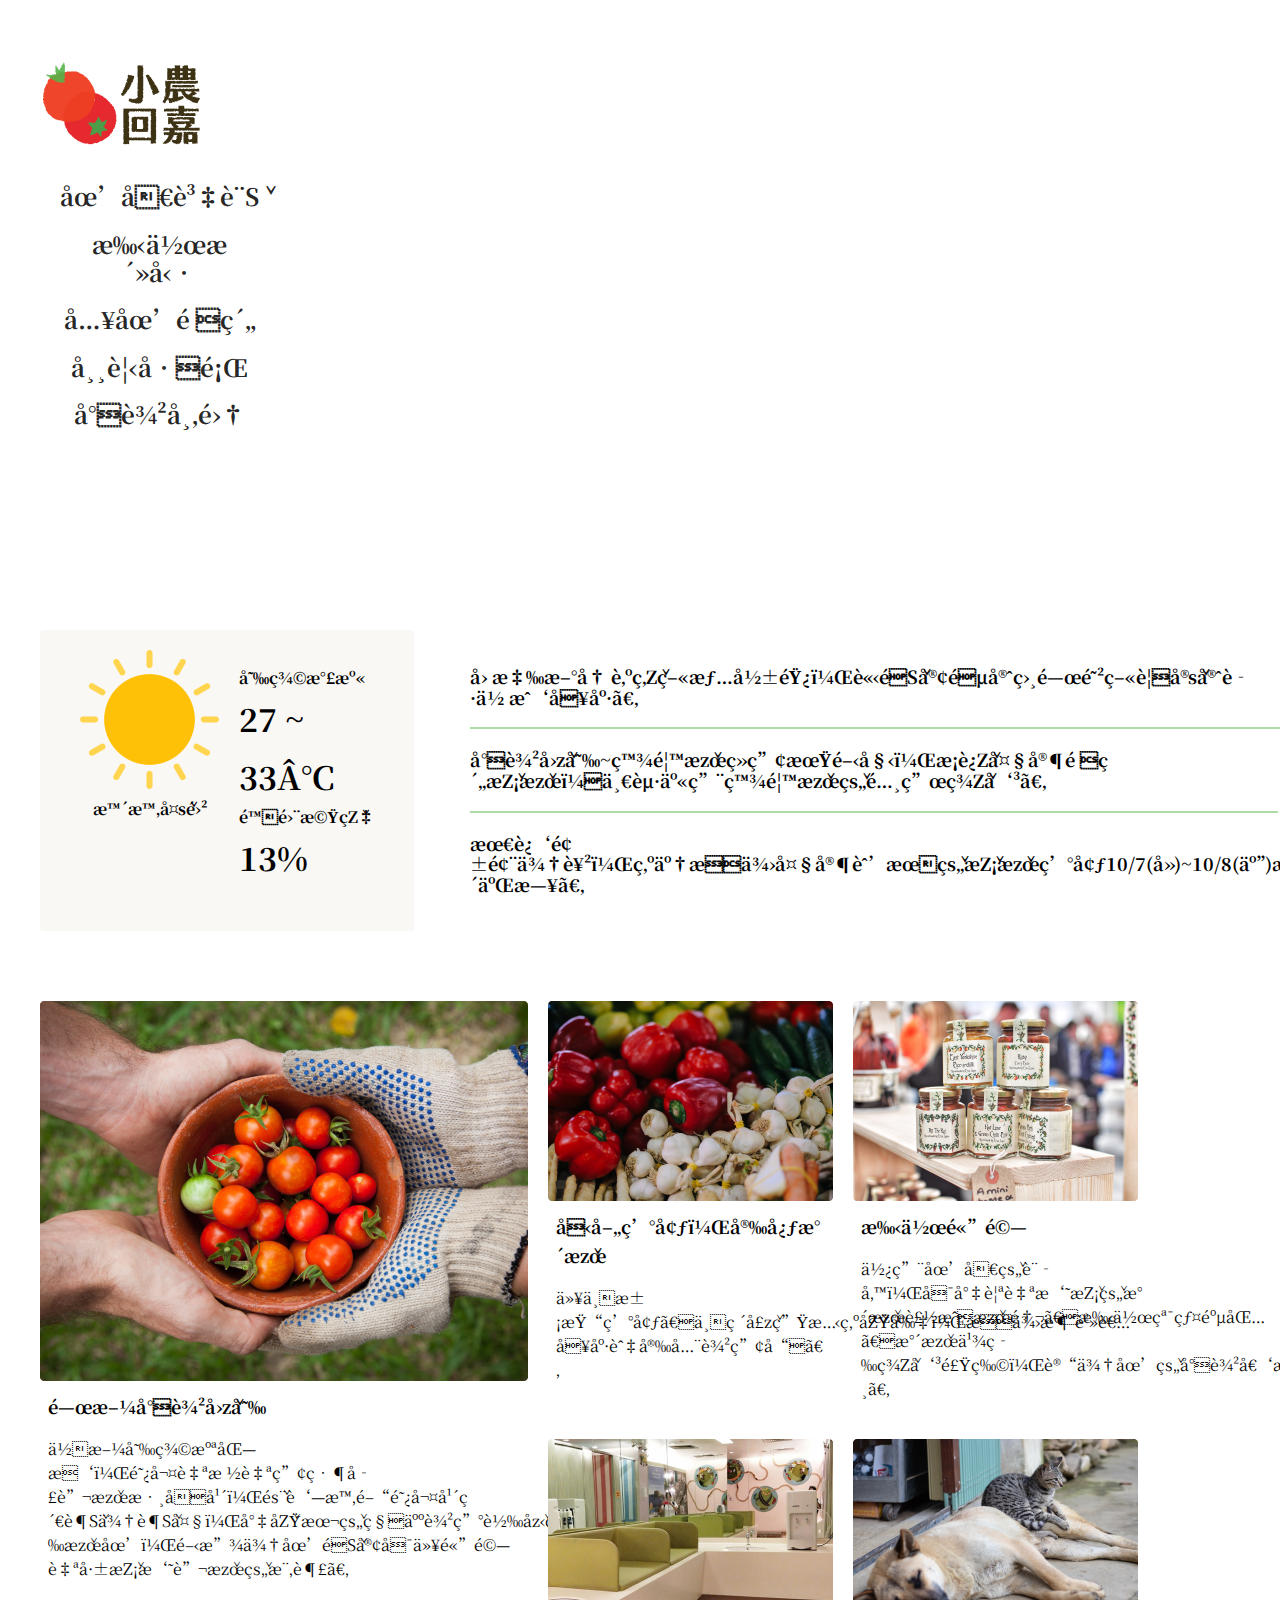
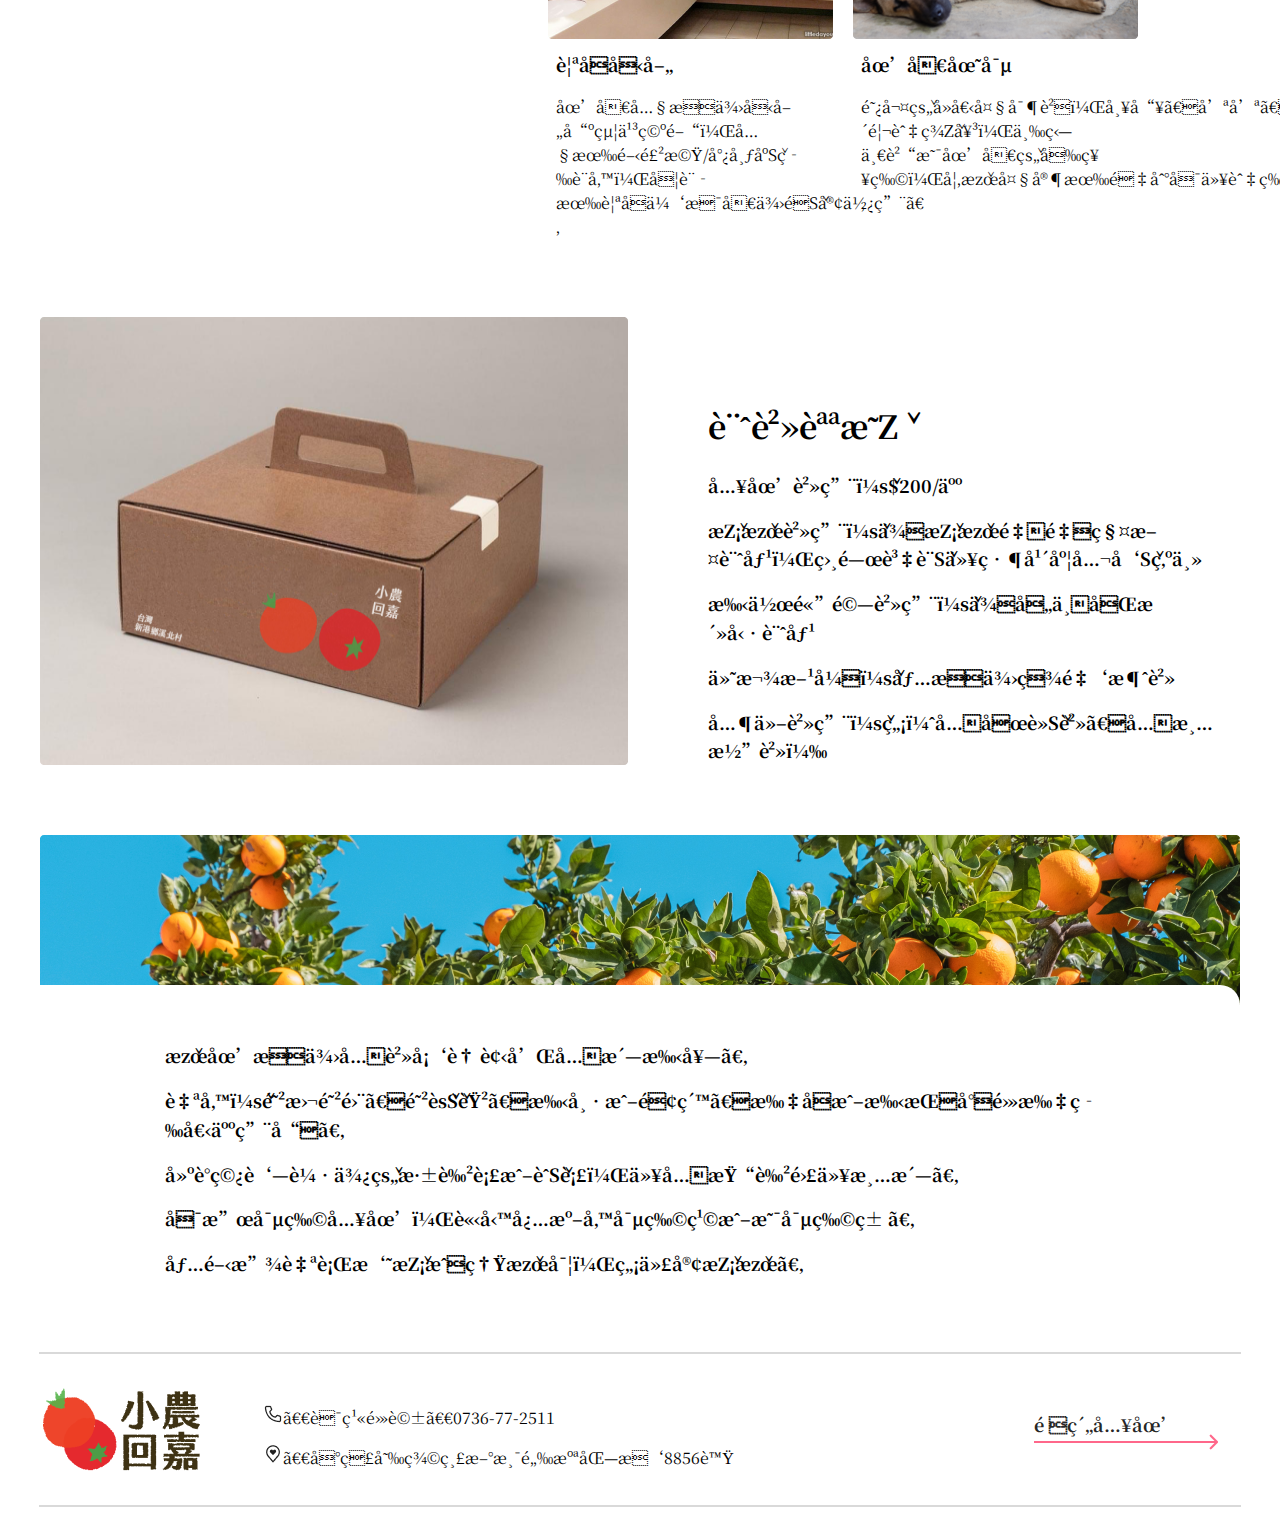
==== html/index.html @ 5794de7a "首次上傳，HTML已完成" ====
<!DOCTYPE html>
<html lang="en">
  <head>
    <meta charset="zh-Hant" />
    <meta http-equiv="X-UA-Compatible" content="IE=edge" />
    <meta name="viewport" content="width=device-width, initial-scale=1.0" />
    <title>小農回嘉 | 首頁</title>
    <link rel="shortcut icon" href="../img/common/favorite-icon.png" />
    <link rel="preconnect" href="https://fonts.googleapis.com" />
    <link rel="preconnect" href="https://fonts.gstatic.com" crossorigin />
    <link
      href="https://fonts.googleapis.com/css2?family=Noto+Serif+TC:wght@400;700&display=swap"
      rel="stylesheet"
    />
    <link href="../css/normalize.css" rel="stylesheet" />
    <link href="../css/commonStyle.css" rel="stylesheet" />
    <link href="../css/header.css" rel="stylesheet" />
    <link href="../css/index.css" rel="stylesheet" />
    <link href="../css/footer.css" rel="stylesheet" />
  </head>
  <body>
    <header>
      <nav>
        <a href="../html/index.html"
          ><img src="../img/common/logo.png" class="logo"
        /></a>
        <ul class="nav-list">
          <li><a href="../html/info.html">園區資訊</a></li>
          <li><a href="../html/handmade.html">手作活動</a></li>
          <li><a href="../html/reserve.html">入園預約</a></li>
          <li><a href="../html/qa.html">常見問題</a></li>
          <li><a href="../html/market.html">小農市集</a></li>
        </ul>
      </nav>
      <video width="997" height="560" autoplay muted loop>
        <source src="../video/index-video01.mp4" />
        <source src="../video/index-video02.mp4" />
      </video>
    </header>

    <main>
      <div class="weather-news-container">
        <div class="weather-container">
          <div class="weather">
            <img src="../img/index/sunny.png" />
            <p>晴時多雲</p>
          </div>
          <div class="temperature">
            <p class="tempertaure-title">嘉義氣溫</p>
            <p class="tempertaure-content">27 ~ 33°C</p>
            <p class="tempertaure-title">降雨機率</p>
            <p class="tempertaure-content">13%</p>
          </div>
        </div>
        <div class="news-container">
          <p>因應新冠肺炎疫情影響，請遊客遵守相關防疫規定守護你我健康。</p>
          <hr width="100%" Color="#abdca6" />
          <p>
            小農回嘉~百香果盛產期開始，歡迎大家預約採果！一起享用百香果的酸甜美味。
          </p>
          <hr Color="#abdca6" />
          <p>
            最近颱風來襲，為了提供大家舒服的採果環境10/7(四)~10/8(五)果園休整二日。
          </p>
        </div>
      </div>
      <div class="aboutus-container">
        <div class="aboutus-card-left">
          <img src="../img/index/img-card-one.png" />
          <p class="aboutus-title">關於小農回嘉</p>
          <p class="aboutus-content">
            位於嘉義溪北村，阿嬤自栽自產當季蔬果數十年，隨著時間阿嬤年紀越來越大，將原本的私人農田轉型為觀光果園，開放來園遊客可以體驗自己採摘蔬果的樂趣。
          </p>
        </div>
        <div class="aboutus-card-right">
          <div class="card-top-container">
            <div class="card">
              <img src="../img/index/img-card-two.png" />
              <p class="aboutus-title">友善環境，安心水果</p>
              <p class="aboutus-content">
                以不污染環境、不破壞生態為原則，提供消費者健康與安全農產品。
              </p>
            </div>
            <div class="card">
              <img src="../img/index/img-card-three.png" />
              <p class="aboutus-title">手作體驗</p>
              <p class="aboutus-content">
                使用園區的設備，可將親自摘採的水果製成果醬、手作窯烤麵包、水果乾等美味食物，讓來園的小農們滿載而歸。
              </p>
            </div>
          </div>

          <div class="card-bottom-container">
            <div class="card">
              <img src="../img/index/img-card-four.png" />
              <p class="aboutus-title">親子友善</p>
              <p class="aboutus-content">
                園區內提供友善哺給乳空間，內有開飲機/尿布床等設備，另設有親子休息區供遊客使用。
              </p>
            </div>
            <div class="card">
              <img src="../img/index/img-card-five.png" />
              <p class="aboutus-title">園區團寵</p>
              <p class="aboutus-content">
                阿嬤的四個大寶貝，帥哥、咪咪、歐巴馬與美女，三狗一貓是園區的吉祥物，如果大家有遇到可以與牠們打聲招呼喔。
              </p>
            </div>
          </div>
        </div>
      </div>

      <!-- 注意事項區 -->
      <div class="cost-container">
        <img src="../img/index/img-package.png" />
        <div>
          <p class="cost-title">計費說明</p>
          <p class="cost-content">入園費用：$200/人</p>
          <p class="cost-content">
            採果費用：依採果重量秤斤計價，相關資訊以當年度公告為主
          </p>
          <p class="cost-content">手作體驗費用：依各不同活動計價</p>
          <p class="cost-content">付款方式：僅提供現金消費</p>
          <p class="cost-content">其他費用：無（免停車費、免清潔費）</p>
        </div>
      </div>

      <div class="remind-bg">
        <div class="remind-content">
          <p class="cost-content">果園提供免費塑膠袋和免洗手套。</p>
          <p class="cost-content">
            自備：防曬防雨、防蚊蟲、手帕或面紙、扇子或手持小電扇等個人用品。
          </p>
          <p class="cost-content">
            建議穿著輕便的深色衣或舊衣，以免染色難以清洗。
          </p>
          <p class="cost-content">可攜寵物入園，請務必準備寵物繩或是寵物籠。</p>
          <p class="cost-content">僅開放自行摘採成熟果實，無代客採果。</p>
        </div>
      </div>
    </main>
    <!-- 頁尾 -->
    <hr width="1200px" Color="#D9D9D9" />
    <footer>
      <div class="footer">
        <img src="../img/common/logo.png" />
        <div class="info">
          <p>
            <img src="../img/common/icon-phone.png" />　聯繫電話　0736-77-2511
          </p>
          <p>
            <img
              src="../img/common/icon-location-heart.png"
            />　台灣嘉義縣新港鄉溪北村8856號
          </p>
        </div>
        <a href="../html/reserve.html"
          >預約入園<img src="../img/common/arrow.png" class="arrow"
        /></a>
      </div>
    </footer>
    <hr width="1200px" Color="#D9D9D9" />
  </body>
</html>
---- css/commonStyle.css ----
* {
  box-sizing: border-box;
}

html {
  font-family: "Noto Serif TC", serif;
}

a {
  text-decoration: none;
  cursor: pointer;
}

h1,
h2 {
  line-height: 1.8;
}

html,
body,
div,
span,
applet,
object,
iframe,
h1,
h2,
h3,
h4,
h5,
h6,
p,
blockquote,
pre,
a,
abbr,
acronym,
address,
big,
cite,
code,
del,
dfn,
em,
img,
ins,
kbd,
q,
s,
samp,
small,
strike,
strong,
sub,
sup,
tt,
var,
b,
u,
i,
center,
dl,
dt,
dd,
ol,
ul,
li,
fieldset,
form,
label,
legend,
table,
caption,
tbody,
tfoot,
thead,
tr,
th,
td,
article,
aside,
canvas,
details,
embed,
figure,
figcaption,
footer,
header,
hgroup,
menu,
nav,
output,
ruby,
section,
summary,
time,
mark,
audio,
video {
  margin: 0;
  padding: 0;
}
---- css/header.css ----
header {
  width: 1200px;
  margin: 0 auto;
  display: flex;
  justify-content: space-between;
}

nav {
  margin-top: 48px;
  margin-right: 20px;
}

a {
  color: hsla(0, 0%, 0%, 0.87);
  position: relative;
  cursor: default;
}

.nav-list {
  list-style: none;
}

.nav-list li {
  font-size: 24px;
  font-weight: bold;
  margin: 20px 20px;
  text-align: center;
}

li a::after {
  position: absolute;
  content: "";
  width: 100%;
  height: 3px;
  background-color: #54bcc5;
  bottom: -4px;
  left: 0px;
  transform: scaleX(0);
}

a:hover::after {
  display: block;
  transform: scaleX(1);
  transition: transform 0.5s cubic-bezier(0.19, 1, 0.22, 1);
  transform-origin: center left;
}
---- css/index.css ----
.weather-news-container,
.aboutus-container,
.cost-container,
.remind-bg {
  width: 1200px;
  margin: 70px auto;
  display: flex;
}

.weather-container {
  display: flex;
  padding: 20px 40px;
  background-color: #faf8f5;
  border-radius: 4px;
  width: 420px;
}

.weather {
  text-align: center;
  font-weight: bold;
  margin-right: 20px;
}

.weather p {
  margin-top: 8px;
}

.temperature {
  padding-top: 16px;
}

.tempertaure-title {
  font-weight: bold;
  line-height: 1.5;
}

.tempertaure-content {
  font-size: 32px;
  font-weight: bold;
  line-height: 1.8;
}

.news-container {
  padding: 16px;
  margin-left: 40px;
  width: 70%;
}
.news-container p {
  font-size: 18px;
  font-weight: bold;
  margin-top: 20px;
  margin-bottom: 20px;
}

.aboutus-card-left {
  width: 488px;
}

.aboutus-title {
  font-size: 18px;
  font-weight: bold;
  line-height: 1.6;
  padding: 8px;
}

.aboutus-content {
  padding: 8px;
  line-height: 1.5;
}

.aboutus-card-right {
  padding: 0 20px;
}
.card {
  width: 285px;
  margin-right: 20px;
}

.card-top-container {
  display: flex;
}

.card-bottom-container {
  display: flex;
  margin-top: 30px;
}

.cost-title {
  font-size: 32px;
  font-weight: bold;
  line-height: 1.8;
}

.cost-content {
  font-size: 18px;
  font-weight: bold;
  line-height: 1.6;
  padding-top: 16px;
}

.cost-container div {
  margin-left: 80px;
  margin-top: 80px;
}

.remind-bg {
  background-image: url(../img/index/bg.png);
  height: 447px;
  position: relative;
}

.remind-content {
  background-color: white;
  position: absolute;
  top: 150px;
  left: 0;
  border-radius: 0 20px 0 0;
  padding: 40px 125px;
}
---- css/footer.css ----
.footer {
  width: 1200px;
  margin: 20px auto;
  display: flex;
}

.info p {
  line-height: 2.5;
}

.info {
  padding-top: 24px;
  margin-left: 60px;
}

.footer a {
  position: relative;
  font-size: 18px;
  font-weight: bold;
  width: 200px;
  padding-top: 40px;
  margin-left: 300px;
  cursor: pointer;
}

.arrow {
  position: absolute;
  left: 0;
  top: 60px;
}
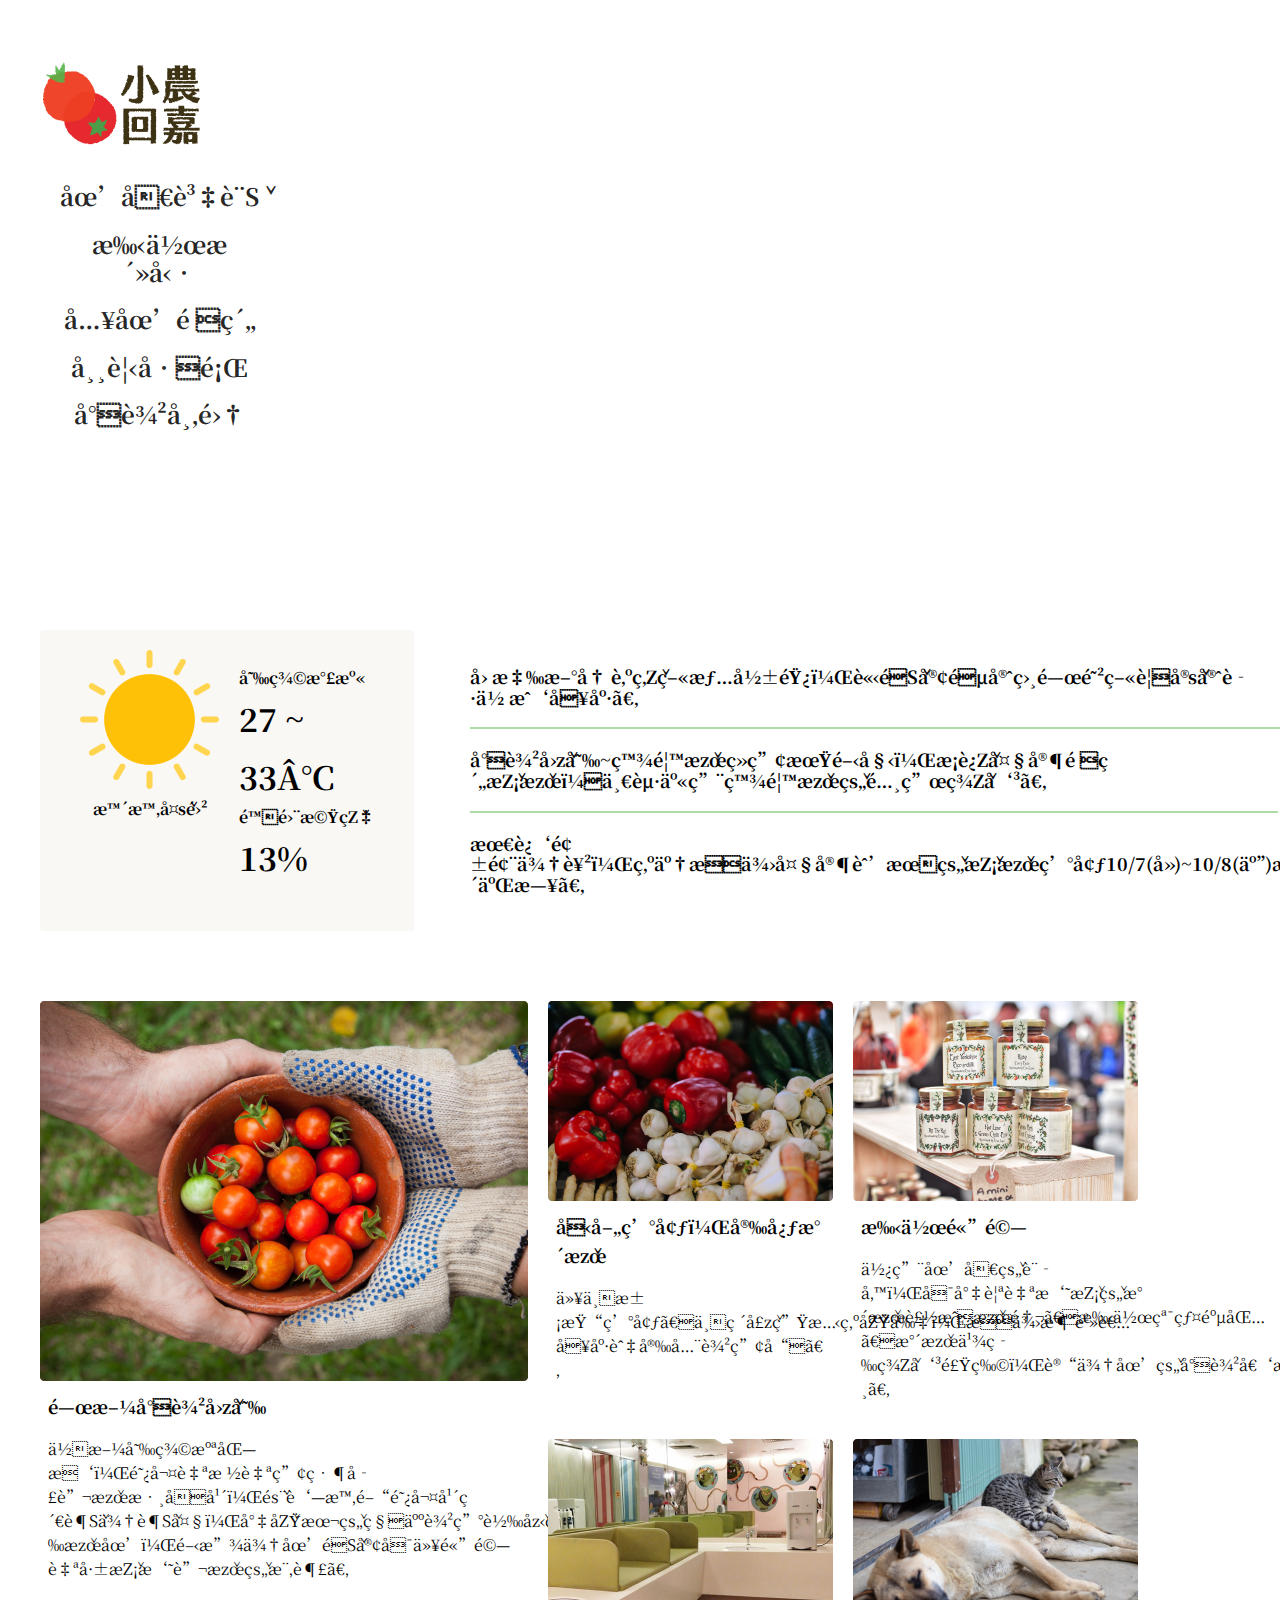
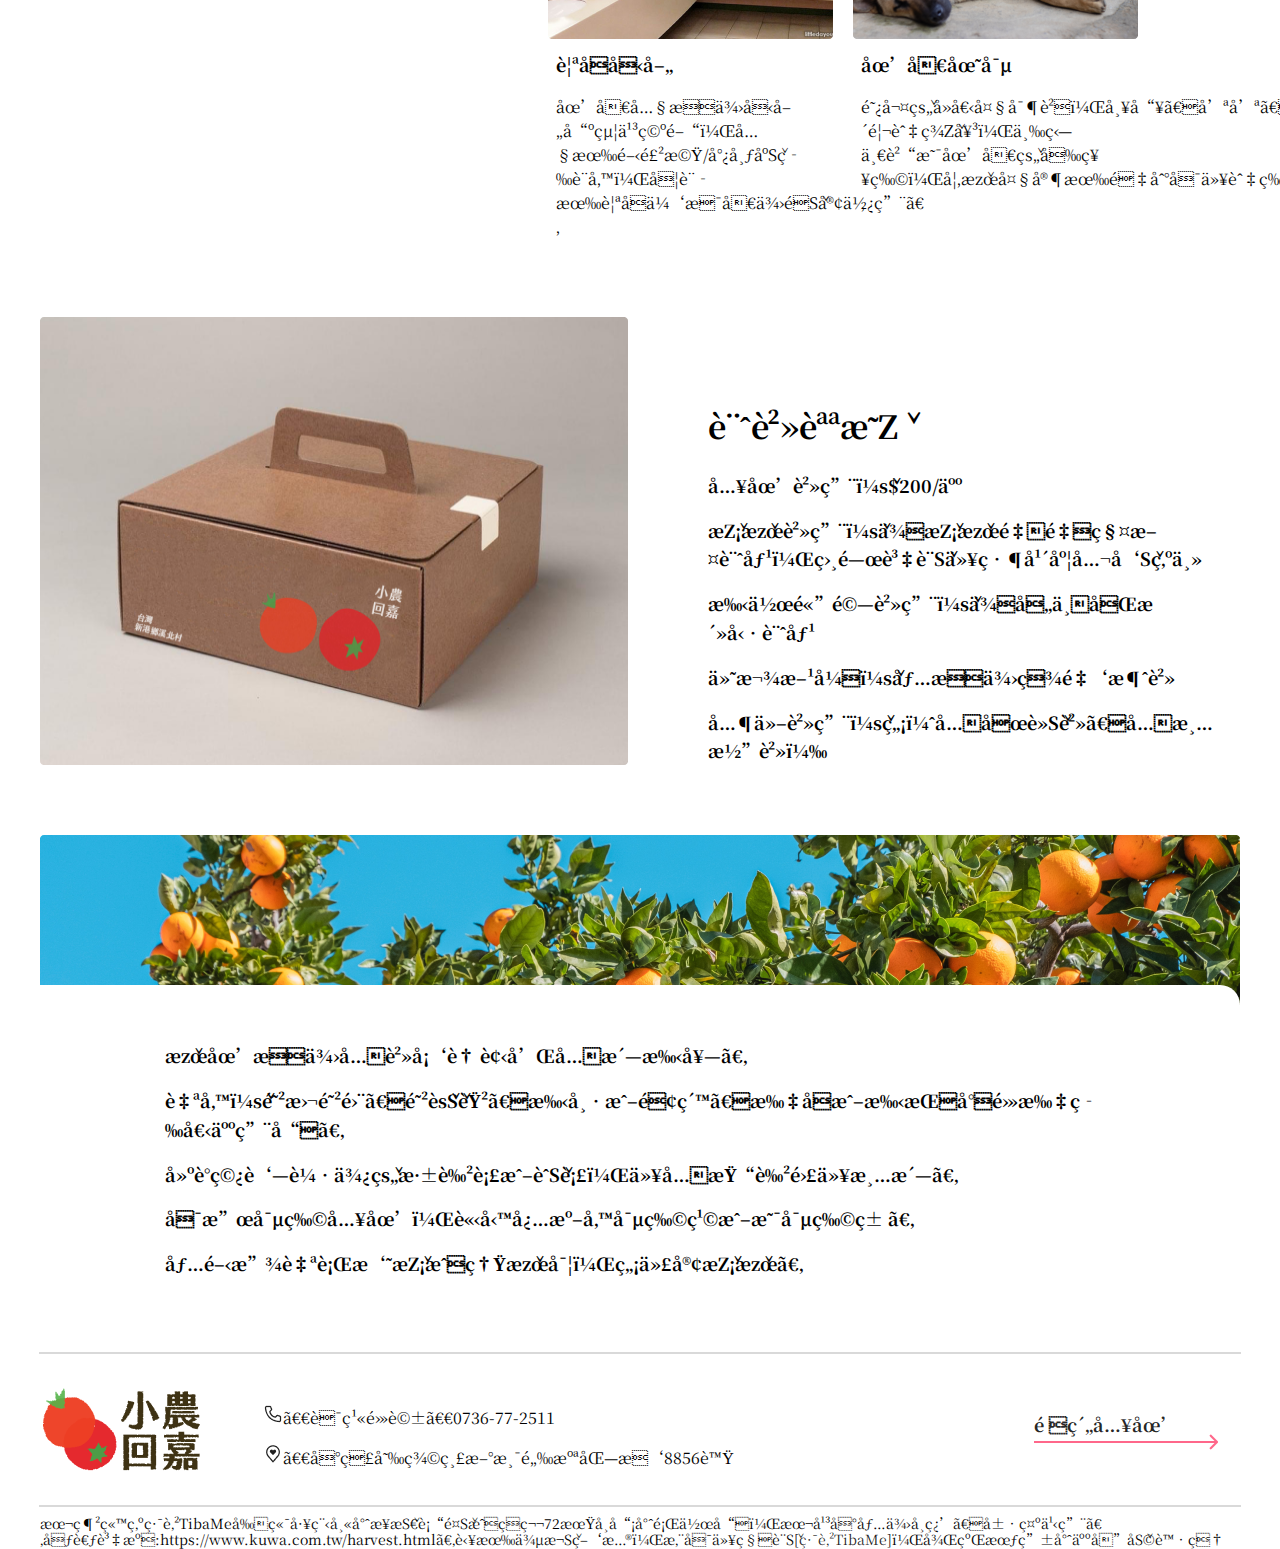
==== commit 1963cc24: "新增頁尾Tibame說明" ====
--- a/html/index.html
+++ b/html/index.html
@@ -159,5 +159,11 @@
       </div>
     </footer>
     <hr width="1200px" Color="#D9D9D9" />
+    <div class="tibame">
+      本網站為緯育TibaMe前端工程師專業技術養成班第72期學員專題作品，本平台僅供學習、展示之用。參考資源:https://www.kuwa.com.tw/harvest.html。若有侵權疑慮，您可以私訊<a
+        href="https://www.facebook.com/TibaMe/"
+        >[緯育TibaMe]</a
+      >，後續會由專人協助處理
+    </div>
   </body>
 </html>
--- a/css/footer.css
+++ b/css/footer.css
@@ -28,3 +28,12 @@
   left: 0;
   top: 60px;
 }
+
+.tibame {
+  width: 1200px;
+  margin: 0 auto;
+  font-size: 14px;
+}
+.tibame a {
+  cursor: pointer;
+}
